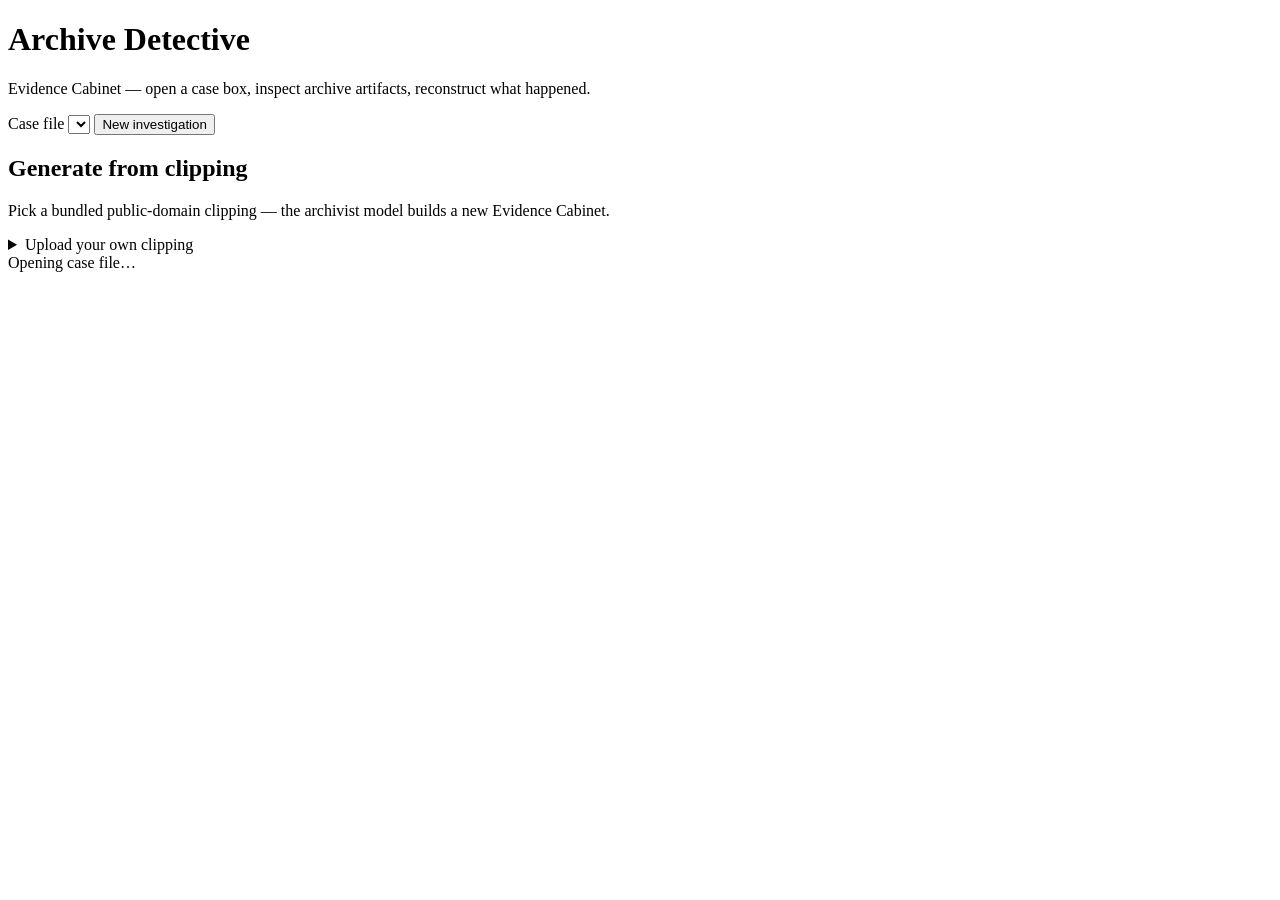
==== src/archive_detective/static/board/index.html @ 8f031705 "Add Evidence Cabinet with model-powered gallery generation. Ship the custom gr.Server detective boar" ====
<!DOCTYPE html>
<html lang="en">
<head>
  <meta charset="utf-8" />
  <meta name="viewport" content="width=device-width, initial-scale=1" />
  <title>Archive Detective — Evidence Cabinet</title>
  <link rel="preconnect" href="https://fonts.googleapis.com" />
  <link rel="preconnect" href="https://fonts.gstatic.com" crossorigin />
  <link href="https://fonts.googleapis.com/css2?family=Cormorant+Garamond:ital,wght@0,500;0,600;0,700;1,400&family=IBM+Plex+Mono:wght@400;500&family=Literata:opsz,wght@7..72,400;7..72,500;7..72,600&display=swap" rel="stylesheet" />
  <link rel="stylesheet" href="/board.css?v=2" />
</head>
<body>
  <div class="desk-scene">
    <div class="lamp-pool" aria-hidden="true"></div>

    <header class="masthead">
      <div class="masthead-brand">
        <h1>Archive Detective</h1>
        <p class="deck">Evidence Cabinet — open a case box, inspect archive artifacts, reconstruct what happened.</p>
      </div>
      <div class="case-picker">
        <label for="case-select">Case file</label>
        <select id="case-select" aria-label="Choose case"></select>
        <button type="button" id="btn-reset" class="btn ghost">New investigation</button>
      </div>
    </header>

    <section class="generate-panel zone" id="generate-panel" aria-labelledby="generate-title">
      <header class="zone-head">
        <div>
          <h2 id="generate-title" class="zone-title">Generate from clipping</h2>
          <p class="generate-deck">Pick a bundled public-domain clipping — the archivist model builds a new Evidence Cabinet.</p>
        </div>
        <span id="generation-badge" class="generation-badge" hidden></span>
      </header>
      <div id="gallery-grid" class="gallery-grid" role="list" aria-label="Sample clippings"></div>
      <details class="fold upload-fold">
        <summary>Upload your own clipping</summary>
        <form id="upload-form" class="upload-form">
          <label class="upload-field">
            <span>Image file</span>
            <input type="file" id="upload-image" accept="image/jpeg,image/png,image/webp" required />
          </label>
          <label class="upload-field">
            <span>Title (optional)</span>
            <input type="text" id="upload-title" placeholder="My clipping" />
          </label>
          <label class="upload-field">
            <span>OCR text (optional)</span>
            <textarea id="upload-ocr" rows="3" placeholder="Paste noisy OCR if you have it…"></textarea>
          </label>
          <div class="action-row">
            <button type="submit" class="btn primary" id="btn-upload-generate">Generate cabinet</button>
            <label class="checkbox-field">
              <input type="checkbox" id="upload-regenerate" />
              Force live model (skip cache)
            </label>
          </div>
        </form>
      </details>
    </section>

    <main class="board" id="board" hidden>
      <section class="case-dossier" aria-labelledby="case-title">
        <div class="dossier-tab">Open file</div>
        <div class="dossier-sheet">
          <div class="dossier-head">
            <div>
              <h2 id="case-title"></h2>
              <p id="case-tagline" class="tagline"></p>
            </div>
            <div id="status-badge" class="status-stamp" aria-live="polite"></div>
          </div>
          <p id="case-intro" class="case-intro"></p>
        </div>
      </section>

      <div id="cabinet-layout" class="cabinet-layout" hidden>
        <aside class="zone tray-zone" aria-label="Evidence tray">
          <header class="zone-head">
            <h3 class="zone-title">Evidence tray</h3>
            <span id="tray-count" class="zone-meta"></span>
          </header>
          <div id="artifact-tray" class="artifact-tray" role="list"></div>
        </aside>

        <article class="zone viewer-zone" aria-label="Artifact viewer">
          <header class="zone-head">
            <h3 id="viewer-label" class="zone-title">Artifact</h3>
            <span id="viewer-kind" class="kind-stamp"></span>
          </header>

          <div class="magnifier-stage">
            <figure class="artifact-frame" id="artifact-frame">
              <div class="magnifier-ring" aria-hidden="true"></div>
              <img id="artifact-img" alt="" hidden />
              <figcaption id="artifact-caption" class="visually-hidden"></figcaption>
            </figure>
          </div>

          <div id="citation-strip" class="citation-strip" hidden>
            <span id="citation-line" class="citation-line"></span>
            <a id="citation-link" class="citation-link" href="#" target="_blank" rel="noopener" hidden>View source</a>
          </div>

          <div id="artifact-text" class="artifact-excerpt"></div>

          <details class="fold ocr-fold" id="ocr-fold">
            <summary>OCR layers</summary>
            <div class="ocr-grid">
              <div>
                <h4>Raw scan</h4>
                <pre id="raw-ocr"></pre>
              </div>
              <div>
                <h4>Clean read</h4>
                <pre id="clean-text"></pre>
              </div>
            </div>
          </details>

          <details class="fold citation-fold" id="citation-fold">
            <summary>Full citation</summary>
            <div id="citation-body" class="citation-body"></div>
          </details>
        </article>

        <aside class="zone sheet-zone" aria-label="Deduction sheet">
          <header class="zone-head">
            <h3 class="zone-title">Deduction sheet</h3>
          </header>
          <div class="sheet-paper">
            <div id="pinned-cards" class="pinned-cards"></div>

            <section class="leads-block">
              <h4 class="sheet-label">Leads</h4>
              <div id="lead-buttons" class="lead-buttons" role="group" aria-label="Choose a lead"></div>
            </section>

            <section class="deduction-block">
              <h4 class="sheet-label">Conclusion</h4>
              <p id="deduction-prompt" class="deduction-prompt"></p>
              <form id="deduction-form" class="deduction-form"></form>
              <div class="action-row">
                <button type="submit" form="deduction-form" id="btn-deduction" class="btn primary">Submit deduction</button>
                <button type="button" id="btn-reveal" class="btn ghost">Reveal archive facts</button>
              </div>
              <div id="deduction-result" class="deduction-result" hidden></div>
              <div id="reveal-panel" class="reveal-panel" hidden></div>
            </section>
          </div>
        </aside>
      </div>

      <div id="beat-layout" class="beat-layout" hidden>
        <div class="beat-grid">
          <article class="zone exhibit-zone">
            <header class="zone-head">
              <h3 class="zone-title">Exhibit A</h3>
              <span id="source-line" class="zone-meta"></span>
            </header>
            <figure class="clipping-frame" id="clipping-frame">
              <img id="clipping-img" alt="Newspaper clipping" />
            </figure>
            <details class="fold ocr-fold">
              <summary>OCR layers</summary>
              <div class="ocr-grid">
                <div>
                  <h4>Raw scan</h4>
                  <pre id="beat-raw-ocr"></pre>
                </div>
                <div>
                  <h4>Clean read</h4>
                  <pre id="beat-clean-text"></pre>
                </div>
              </div>
            </details>
          </article>

          <article class="zone cards-zone">
            <header class="zone-head">
              <h3 class="zone-title">Evidence cards</h3>
              <span id="clue-types" class="zone-meta"></span>
            </header>
            <div id="evidence-stack" class="evidence-stack"></div>
            <div id="entity-rail" class="entity-rail"></div>
          </article>
        </div>

        <section class="zone leads-zone">
          <header class="zone-head">
            <h3 class="zone-title">Leads on the board</h3>
            <span id="trail" class="zone-meta"></span>
          </header>
          <div id="beat-lead-buttons" class="lead-buttons" role="group" aria-label="Choose a lead"></div>
          <div class="action-row">
            <button type="button" id="btn-beat-reveal" class="btn primary">Reveal archive facts</button>
          </div>
          <div id="beat-reveal-panel" class="reveal-panel" hidden></div>
        </section>
      </div>

      <section class="search-console zone" id="search-console" hidden>
        <header class="zone-head">
          <h3 class="zone-title">Search evidence</h3>
          <span id="search-status" class="zone-meta search-status"></span>
        </header>
        <form id="search-form" class="search-form">
          <div class="search-prompt" aria-hidden="true">&gt;</div>
          <input type="search" id="search-input" placeholder="Type a phrase from unlocked artifacts…" aria-label="Search evidence" autocomplete="off" />
          <button type="submit" class="btn search-btn">Search</button>
        </form>
      </section>

      <section class="zone debug-zone">
        <header class="zone-head">
          <h3 class="zone-title">Session readout</h3>
          <span class="zone-meta">Debug JSON</span>
        </header>
        <pre id="model-reading" class="json-readout"></pre>
      </section>
    </main>

    <div id="loading" class="loading" role="status" aria-live="polite">
      <span class="loading-dot" aria-hidden="true"></span>
      Opening case file…
    </div>
    <div id="error" class="error" role="alert" hidden></div>
  </div>
  <script type="module" src="/board.js?v=2"></script>
</body>
</html>
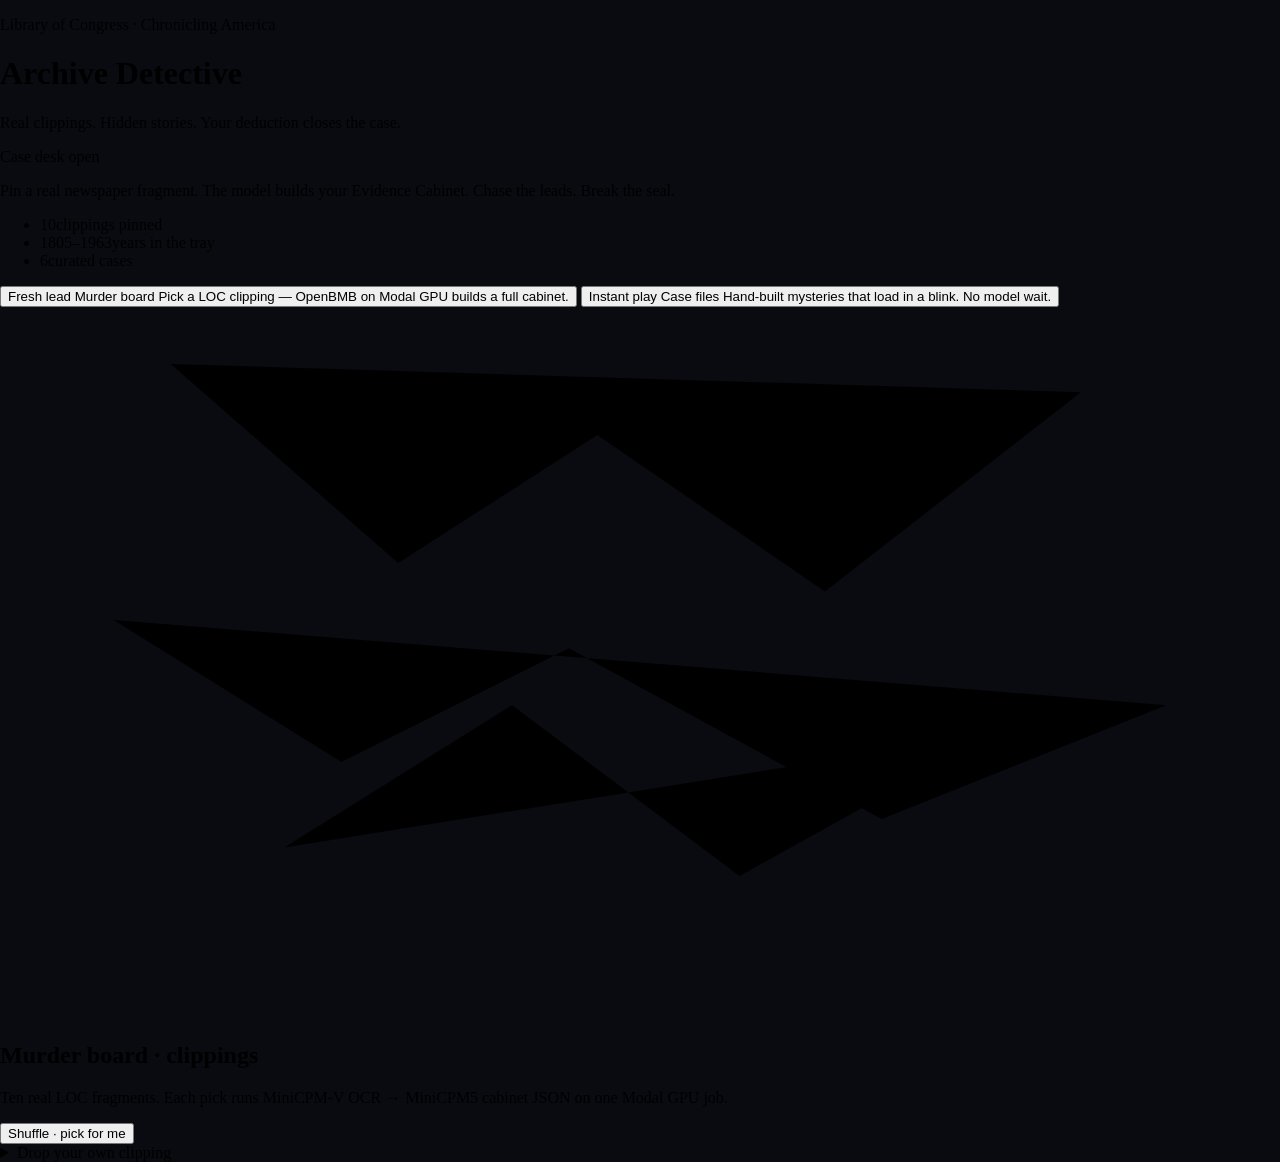
==== commit 978137d9: "Ship hackathon Evidence Cabinet: live Modal play path and custom board. Adds OpenBMB OCR→cabinet pip" ====
--- a/src/archive_detective/static/board/index.html
+++ b/src/archive_detective/static/board/index.html
@@ -4,79 +4,154 @@
   <meta charset="utf-8" />
   <meta name="viewport" content="width=device-width, initial-scale=1" />
   <title>Archive Detective — Evidence Cabinet</title>
+  <meta name="theme-color" content="#090b10" />
   <link rel="preconnect" href="https://fonts.googleapis.com" />
   <link rel="preconnect" href="https://fonts.gstatic.com" crossorigin />
-  <link href="https://fonts.googleapis.com/css2?family=Cormorant+Garamond:ital,wght@0,500;0,600;0,700;1,400&family=IBM+Plex+Mono:wght@400;500&family=Literata:opsz,wght@7..72,400;7..72,500;7..72,600&display=swap" rel="stylesheet" />
-  <link rel="stylesheet" href="/board.css?v=2" />
+  <link href="https://fonts.googleapis.com/css2?family=Cormorant+Garamond:ital,wght@0,500;0,600;0,700;1,400&family=IBM+Plex+Mono:wght@400;500&family=Literata:opsz,wght@7..72,400;7..72,500;7..72,600&family=Special+Elite&display=swap" rel="stylesheet" />
+  <link rel="stylesheet" href="/board/board.css?v=14" />
+  <style>
+    html, body { margin: 0; min-height: 100%; background: #090b10; }
+  </style>
 </head>
-<body>
+<body class="mode-landing">
   <div class="desk-scene">
     <div class="lamp-pool" aria-hidden="true"></div>
+    <div class="desk-spotlight" id="desk-spotlight" aria-hidden="true"></div>
+    <div class="desk-grain" aria-hidden="true"></div>
+    <div class="vignette-frame" aria-hidden="true"></div>
 
     <header class="masthead">
       <div class="masthead-brand">
+        <p class="masthead-eyebrow">Library of Congress · Chronicling America</p>
         <h1>Archive Detective</h1>
-        <p class="deck">Evidence Cabinet — open a case box, inspect archive artifacts, reconstruct what happened.</p>
-      </div>
-      <div class="case-picker">
-        <label for="case-select">Case file</label>
-        <select id="case-select" aria-label="Choose case"></select>
-        <button type="button" id="btn-reset" class="btn ghost">New investigation</button>
+        <p class="deck">Real clippings. Hidden stories. Your deduction closes the case.</p>
+      </div>
+      <div class="masthead-actions">
+        <button type="button" id="btn-back-desk" class="btn ghost back-desk" hidden>← Back to desk</button>
+        <div class="case-picker" id="case-picker-bar" hidden>
+          <label for="case-select">Case file</label>
+          <div class="select-shell">
+            <select id="case-select" aria-label="Choose case"></select>
+          </div>
+          <button type="button" id="btn-open-case" class="btn primary">Open file</button>
+        </div>
       </div>
     </header>
 
-    <section class="generate-panel zone" id="generate-panel" aria-labelledby="generate-title">
-      <header class="zone-head">
-        <div>
-          <h2 id="generate-title" class="zone-title">Generate from clipping</h2>
-          <p class="generate-deck">Pick a bundled public-domain clipping — the archivist model builds a new Evidence Cabinet.</p>
+    <div class="landing-hero" id="landing-hero">
+      <p class="landing-kicker">Case desk open</p>
+      <p class="landing-hook">Pin a real newspaper fragment. The model builds your Evidence Cabinet. Chase the leads. Break the seal.</p>
+      <div class="landing-pulse" aria-hidden="true"></div>
+    </div>
+
+    <div class="wire-ticker" aria-hidden="true">
+      <div class="wire-ticker-track" id="ticker-track"></div>
+    </div>
+
+    <ul class="desk-stats" id="desk-stats" aria-label="Archive at a glance">
+      <li><span class="stat-num" id="stat-clips">10</span><span class="stat-lbl">clippings pinned</span></li>
+      <li><span class="stat-num" id="stat-years">1805–1963</span><span class="stat-lbl">years in the tray</span></li>
+      <li><span class="stat-num" id="stat-cases">6</span><span class="stat-lbl">curated cases</span></li>
+    </ul>
+
+    <section class="landing-hub" id="landing-hub" aria-label="Investigation desk">
+      <nav class="path-picker" role="tablist" aria-label="Start investigation">
+        <button type="button" role="tab" id="tab-gallery" class="path-card is-active" aria-selected="true" aria-controls="panel-gallery">
+          <span class="path-stamp">Fresh lead</span>
+          <span class="path-title">Murder board</span>
+          <span class="path-desc">Pick a LOC clipping — OpenBMB on Modal GPU builds a full cabinet.</span>
+        </button>
+        <button type="button" role="tab" id="tab-featured" class="path-card" aria-selected="false" aria-controls="panel-featured">
+          <span class="path-stamp path-stamp-warm">Instant play</span>
+          <span class="path-title">Case files</span>
+          <span class="path-desc">Hand-built mysteries that load in a blink. No model wait.</span>
+        </button>
+      </nav>
+
+      <div id="panel-gallery" class="landing-panel is-active" role="tabpanel" aria-labelledby="tab-gallery" aria-hidden="false">
+        <div class="cork-board">
+          <svg class="string-web" viewBox="0 0 900 500" preserveAspectRatio="none" aria-hidden="true">
+            <path d="M120 40 L280 180 L420 90 L580 200 L760 60" />
+            <path d="M80 220 L240 320 L400 240 L620 360 L820 280" />
+            <path d="M200 380 L360 280 L520 400 L700 300" />
+          </svg>
+          <header class="cork-head">
+            <div>
+              <h2 class="cork-title">Murder board · clippings</h2>
+              <p class="cork-deck">Ten real LOC fragments. Each pick runs MiniCPM-V OCR → MiniCPM5 cabinet JSON on one Modal GPU job.</p>
+              <p class="model-banner" id="model-banner" hidden></p>
+            </div>
+            <div class="cork-actions">
+              <button type="button" id="btn-random-clip" class="btn ghost shuffle-btn">Shuffle · pick for me</button>
+              <span id="generation-badge" class="generation-badge" hidden></span>
+            </div>
+          </header>
+          <div id="gallery-grid" class="gallery-grid scatter-board" role="list" aria-label="Sample clippings"></div>
         </div>
-        <span id="generation-badge" class="generation-badge" hidden></span>
-      </header>
-      <div id="gallery-grid" class="gallery-grid" role="list" aria-label="Sample clippings"></div>
-      <details class="fold upload-fold">
-        <summary>Upload your own clipping</summary>
-        <form id="upload-form" class="upload-form">
-          <label class="upload-field">
-            <span>Image file</span>
-            <input type="file" id="upload-image" accept="image/jpeg,image/png,image/webp" required />
-          </label>
-          <label class="upload-field">
-            <span>Title (optional)</span>
-            <input type="text" id="upload-title" placeholder="My clipping" />
-          </label>
-          <label class="upload-field">
-            <span>OCR text (optional)</span>
-            <textarea id="upload-ocr" rows="3" placeholder="Paste noisy OCR if you have it…"></textarea>
-          </label>
-          <div class="action-row">
-            <button type="submit" class="btn primary" id="btn-upload-generate">Generate cabinet</button>
-            <label class="checkbox-field">
-              <input type="checkbox" id="upload-regenerate" />
-              Force live model (skip cache)
+
+        <details class="fold upload-fold">
+          <summary>Drop your own clipping</summary>
+          <p id="upload-space-hint" class="upload-space-hint" hidden>
+            On Hugging Face Space: paste OCR text below — image-only uploads usually time out before GPU vision finishes.
+          </p>
+          <form id="upload-form" class="upload-form">
+            <div id="drop-zone" class="drop-zone" tabindex="0">
+              <p class="drop-zone-lead">Drag a scan here, or browse</p>
+              <p class="drop-zone-hint">JPEG, PNG, WebP · public domain only</p>
+              <input type="file" id="upload-image" accept="image/jpeg,image/png,image/webp" required hidden />
+              <button type="button" id="btn-browse" class="btn ghost">Choose file</button>
+              <p id="drop-filename" class="drop-filename" hidden></p>
+            </div>
+            <label class="upload-field">
+              <span>Case title</span>
+              <input type="text" id="upload-title" placeholder="Evening Star fragment, 1912" />
             </label>
-          </div>
-        </form>
-      </details>
+            <label class="upload-field upload-field-ocr">
+              <span>OCR text <strong class="ocr-required">required on Space</strong></span>
+              <textarea id="upload-ocr" rows="4" placeholder="Paste noisy OCR from Chronicling America… (required on HF Space — skips the long GPU read)"></textarea>
+              <span class="field-hint">Paste OCR when you can. On HF Space it skips MiniCPM-V vision and usually finishes in 1–3 minutes instead of timing out.</span>
+            </label>
+            <div class="action-row">
+              <button type="submit" class="btn primary" id="btn-upload-generate">Build Evidence Cabinet</button>
+            </div>
+          </form>
+        </details>
+      </div>
+
+      <div id="panel-featured" class="landing-panel" role="tabpanel" aria-labelledby="tab-featured" hidden aria-hidden="true">
+        <p class="featured-intro">Pre-built case files for judges and demos. Open one and start investigating immediately.</p>
+        <div id="hero-case-grid" class="hero-case-grid" role="list" aria-label="Featured case files"></div>
+      </div>
     </section>
 
     <main class="board" id="board" hidden>
       <section class="case-dossier" aria-labelledby="case-title">
-        <div class="dossier-tab">Open file</div>
-        <div class="dossier-sheet">
+        <div class="dossier-tab">Case file</div>
+        <div class="dossier-sheet" id="dossier-sheet">
+          <span class="case-open-stamp" id="case-open-stamp" aria-hidden="true">CASE OPEN</span>
           <div class="dossier-head">
             <div>
               <h2 id="case-title"></h2>
               <p id="case-tagline" class="tagline"></p>
             </div>
-            <div id="status-badge" class="status-stamp" aria-live="polite"></div>
+            <div class="dossier-actions">
+              <span id="board-generation-badge" class="generation-badge" hidden></span>
+              <button type="button" id="btn-regenerate" class="btn ghost" hidden>
+                Regenerate cabinet
+              </button>
+              <div id="status-badge" class="status-stamp" aria-live="polite"></div>
+            </div>
           </div>
           <p id="case-intro" class="case-intro"></p>
         </div>
       </section>
 
-      <div id="cabinet-layout" class="cabinet-layout" hidden>
-        <aside class="zone tray-zone" aria-label="Evidence tray">
+      <div id="cabinet-layout" class="cabinet-layout murder-board" hidden>
+        <svg class="board-strings" viewBox="0 0 1200 600" preserveAspectRatio="none" aria-hidden="true">
+          <path d="M180 120 Q420 80 640 200 T1100 140" />
+          <path d="M160 380 Q480 320 720 420 T1120 360" />
+        </svg>
+        <aside class="zone tray-zone cork-tray" aria-label="Evidence tray">
           <header class="zone-head">
             <h3 class="zone-title">Evidence tray</h3>
             <span id="tray-count" class="zone-meta"></span>
@@ -129,7 +204,7 @@
           <header class="zone-head">
             <h3 class="zone-title">Deduction sheet</h3>
           </header>
-          <div class="sheet-paper">
+          <div class="sheet-paper ruled-paper">
             <div id="pinned-cards" class="pinned-cards"></div>
 
             <section class="leads-block">
@@ -200,7 +275,7 @@
         </section>
       </div>
 
-      <section class="search-console zone" id="search-console" hidden>
+      <section class="search-console zone phosphor-console" id="search-console" hidden>
         <header class="zone-head">
           <h3 class="zone-title">Search evidence</h3>
           <span id="search-status" class="zone-meta search-status"></span>
@@ -212,21 +287,22 @@
         </form>
       </section>
 
-      <section class="zone debug-zone">
-        <header class="zone-head">
-          <h3 class="zone-title">Session readout</h3>
-          <span class="zone-meta">Debug JSON</span>
-        </header>
+      <details class="fold archivist-console">
+        <summary>Archivist console</summary>
         <pre id="model-reading" class="json-readout"></pre>
-      </section>
+      </details>
     </main>
 
-    <div id="loading" class="loading" role="status" aria-live="polite">
-      <span class="loading-dot" aria-hidden="true"></span>
-      Opening case file…
+    <div id="archivist-overlay" class="archivist-overlay" hidden aria-live="polite" aria-busy="true">
+      <div class="archivist-card">
+        <div class="archivist-stamp" aria-hidden="true">AD</div>
+        <p id="archivist-line" class="archivist-line">Opening case file…</p>
+        <p id="archivist-elapsed" class="archivist-elapsed" hidden></p>
+        <div class="archivist-bar"><span id="archivist-bar-fill"></span></div>
+      </div>
     </div>
     <div id="error" class="error" role="alert" hidden></div>
   </div>
-  <script type="module" src="/board.js?v=2"></script>
+  <script type="module" src="/board/board.js"></script>
 </body>
 </html>
